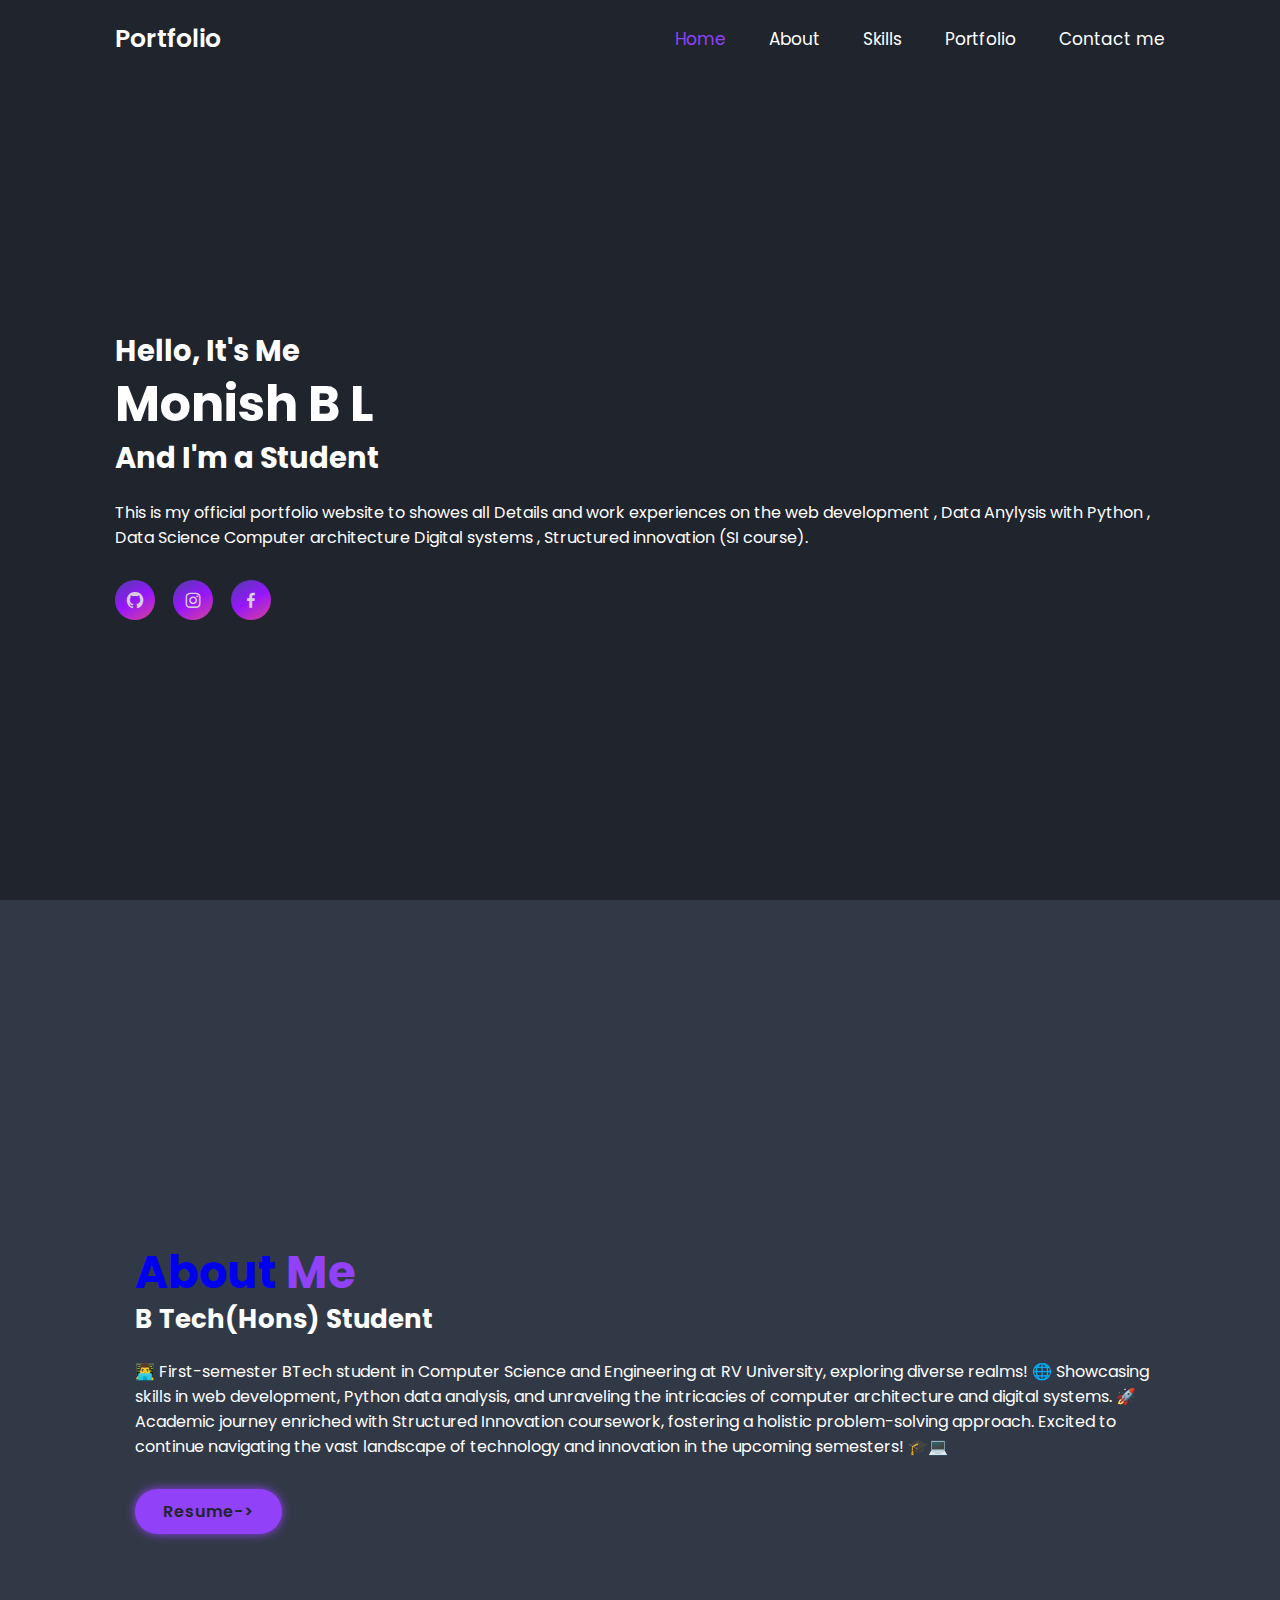
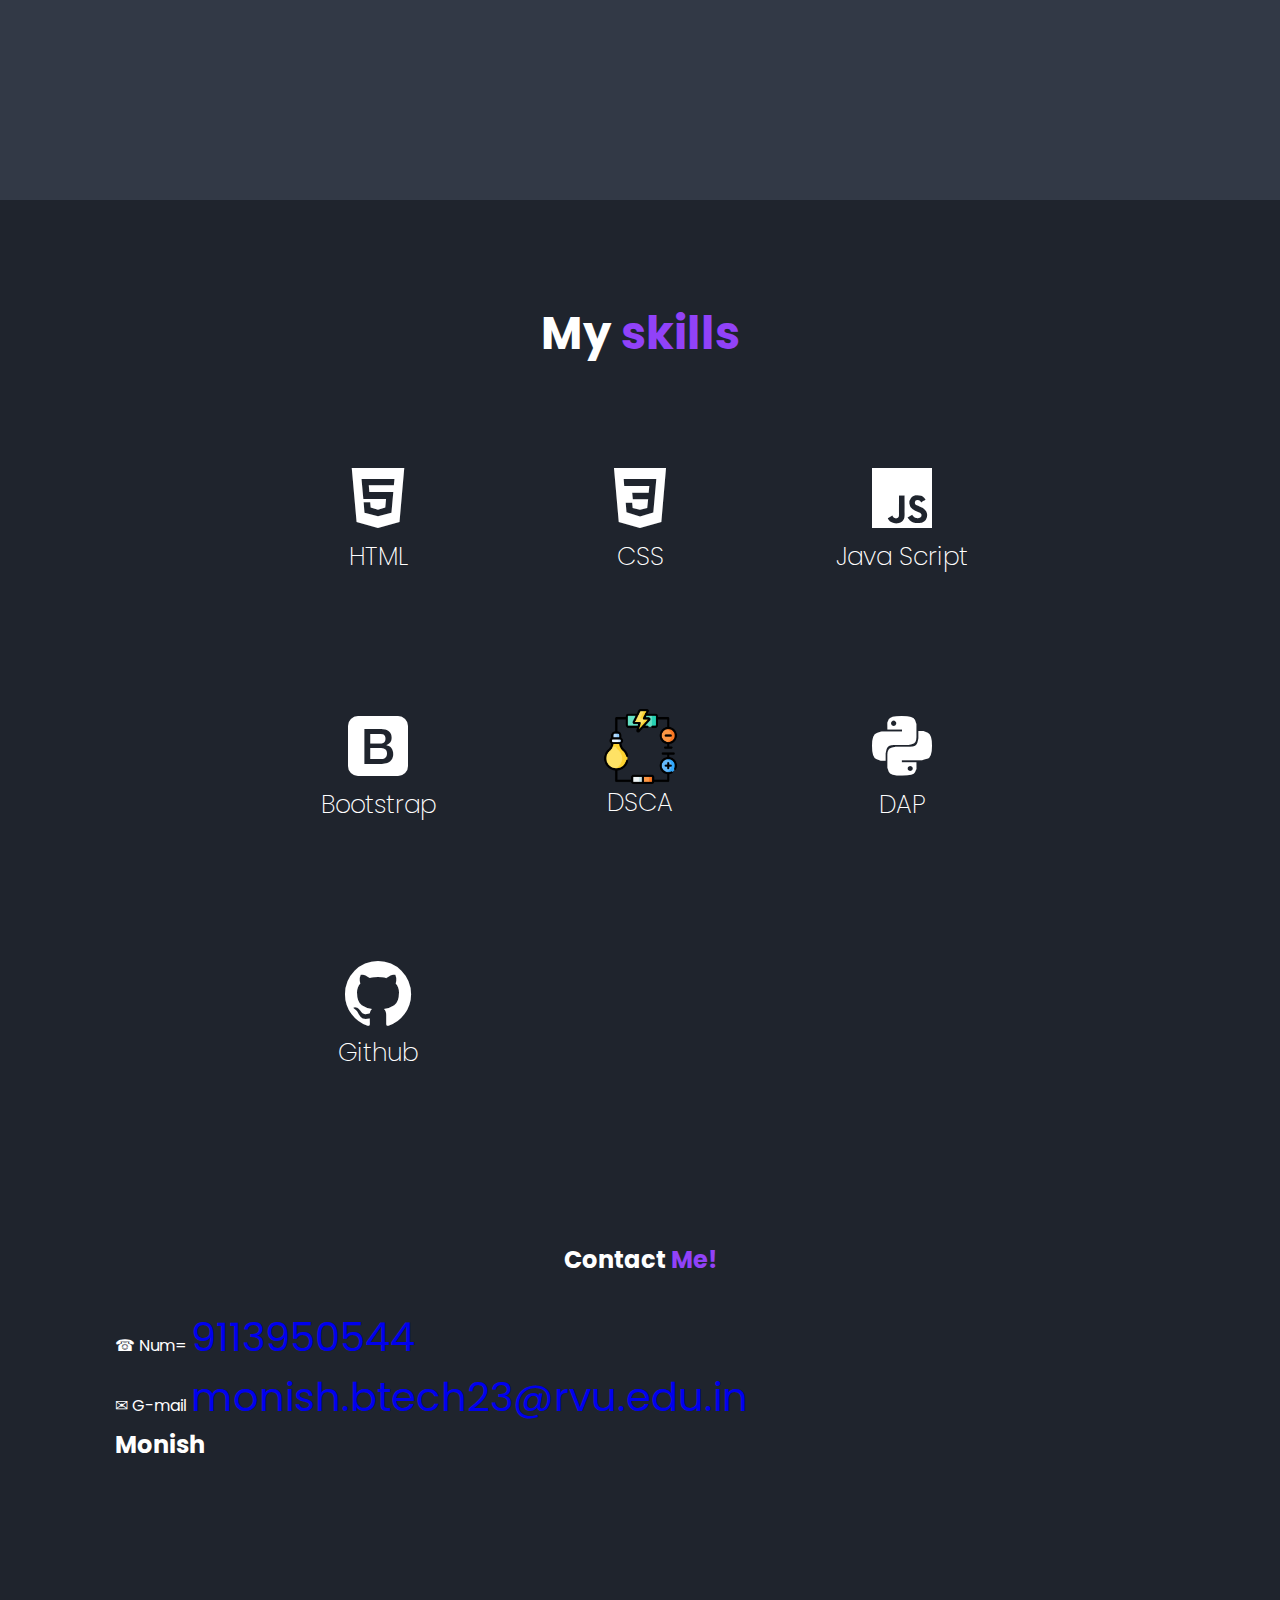
==== index.html @ 5103693e "Add files via upload" ====
<!DOCTYPE html>
<html lang="en">
  <head>
    <meta charset="UTF-8" />
    <meta http-equiv="X-UA-Compatible" content="IE=edge" />
    <meta name="viewport" content="width=device-width, initial-scale=1.0" />
    <title>Portfolio</title>

    <!-- box icons  -->
    <link
      href="https://unpkg.com/boxicons@2.1.4/css/boxicons.min.css"
      rel="stylesheet" />

    <!-- custom CSS  -->
    <link rel="stylesheet" href="style23.css" />
  </head>

  <body>
    <!-- header design  -->
    <header class="header">
      <a href="#" class="logo">Portfolio</a>

      <i class="bx bx-menu" id="menu-icon"></i>
      <nav class="navbar">
        <a href="#home" class="active">Home</a>
        <a href="#about">About</a>
        <a href="#skills">Skills</a>
        <a href="#portfolio">Portfolio</a>
        <a href="#contact me">Contact me</a>
      </nav>
    </header>

    <!-- home section  -->
    <section class="home" id="home">
      <div class="home-content">
        <h3>Hello, It's Me</h3>
        <h1>Monish B L</h1>
        <h3>And I'm a Student <span class="multiple-text"></span></h3>
        <p>
          This is my official portfolio website to showes all Details and work
          experiences on the web development , Data Anylysis with Python , Data Science Computer architecture Digital systems , Structured innovation (SI course).
        </p>
        <div class="social-media">
          <a href="https://github.com/Monish065"
            ><i class="bx bxl-github"></i
          ></a>
          <a href="https://www.instagram.com/monish_065/"
            ><i class="bx bxl-instagram"></i
          ></a>
          <a href="https://www.facebook.com/profile.php?id=100021613032560"
            ><i class="bx bxl-facebook"></i
          ></a>
        </div>
       
      </div>
      <div class="home-img">
        <img src="my.jpeg" alt="" />
      </div>
    </section>

    <!-- about section design -->
    <section class="about" id="about">
      <div class="about-img">
      </div>
      <div class="about-content">
        <a href="monish.html"><h2 class="heading">About <span>Me</span></h2></a>
        <h3>B Tech(Hons) Student</h3>
        <p>
        
          👨‍💻 First-semester BTech student in Computer Science and Engineering at RV University, exploring diverse realms! 🌐 Showcasing skills in web development, Python data analysis, and unraveling the intricacies of computer architecture and digital systems. 🚀 Academic journey enriched with Structured Innovation coursework, fostering a holistic problem-solving approach. Excited to continue navigating the vast landscape of technology and innovation in the upcoming semesters! 🎓💻  
        </p>
        <a href="monish.html" class="btn">Resume-></a>
      </div>
    </section>

    <!-- skills section  -->
    <section class="skills" id="skills">
      <div>
        <h2 class="heading">My <span>skills</span></h2>
      </div>

      <div class="skills-items">
        <div class="skill-card card-1">
          <i class="bx bxl-html5"></i>
          <h3>HTML</h3>
         
        </div>
        <div class="skill-card card-2">
          <i class="bx bxl-css3"></i>
          <h3>CSS</h3>
          
        </div>
        <div class="skill-card card-3">
          <i class="bx bxl-javascript"></i>
          <h3>Java Script</h3>
         
        </div>
        <div class="skill-card card-4">
          <i class="bx bxl-bootstrap"></i>
          <h3>Bootstrap</h3>
         
        </div>
        <div class="skill-card card-5">
          <img src="electricity.png" alt="Electricity Image" style="width: 75px;">
          <h3>DSCA</h3>
          
        </div>
        <div class="skill-card card-6">
          <i class="bx bxl-python"></i>
          <h3>DAP</h3>
         
        </div>
        <div class="skill-card card-8">
          <i class="bx bxl-github"></i>
          <h3>Github</h3>
          </div>

    </section>


      <!-- Project 3 -->
  <!-- Project 3 -->
</section>
          <!-- contact section design -->
          <section class="contact" id="contact me">
            <h2 class="heading" style="font-size: 24px;">Contact <span>Me!</span></h2>
            <p style="font-size: 16px;">
              &phone; Num= <a href="tel:9113950544" style="font-size: 40px;">9113950544</a><br>
              &#9993; G-mail <a href="mailto:monish.btech23@rvu.edu.in" style="font-size: 40px;">monish.btech23@rvu.edu.in</a><br>
              <div class="col">
                <h3 style="font-size: 24px;">Monish</h3>
              </div>
            </p>
          </section>
          
         <!-- java script link  -->
    <script src="script.js"></script>
  </body>
</html>
---- style23.css ----
/* @import url(); */
/* @import url('https://fonts.googleapis.com/css2?family=Poppins:ital,wght@300;400;500;600;700;800;900&display=swap'); */

/* @import url('https://fonts.googleapis.com/css2?family=Poppins:ital,wght@1,300&display=swap'); */
@import url("https://fonts.googleapis.com/css2?family=Poppins:ital,wght@0,300;1,300&display=swap");

* {
  margin: 0;
  padding: 0;
  box-sizing: border-box;
  text-decoration: none;
  border: none;
  outline: none;
  scroll-behavior: smooth;
  font-family: "Poppins", sans-serif;
}

:root {
  --bg-color: #1f242d;
  --second-bg-color: #323946;
  --text-color: #fff;
  --main-color: #9142f8;
}

html {
  font-size: 62.5%;
  overflow-x: hidden;
  scroll-behavior: smooth;
}

body {
  background: var(--bg-color);
  color: var(--text-color);
}
section {
  min-height: 100vh;
  padding: 10rem 9% 2rem;
}

/* header and navbar  */
.header {
  position: fixed;
  top: 0;
  left: 0;
  width: 100%;
  padding: 2rem 9%;
  background: var(--bg-color);
  display: flex;
  justify-content: space-between;
  align-items: center;
  z-index: 100;
  /* margin: 3rem; */
}
.header.sticky {
  border-bottom: 0.1rem solid rgba(0, 0, 0, 0.2);
}
.logo {
  font-size: 2.5rem;
  color: var(--text-color);
  font-weight: 600;
  cursor: default;
}
.navbar a {
  font-size: 1.7rem;
  color: var(--text-color);
  margin-left: 4rem;
  transition: 0.8s;
}

.navbar a:hover,
.navbar a.active {
  color: var(--main-color);
}

#menu-icon {
  font-size: 3.6rem;
  color: var(--main-color);
  display: none;
}
/* home section  start */
.home {
  display: flex;
  justify-content: center;
  align-items: center;
}
.home-img img {
  width: 40vw;
  animation: floatImage 4s ease-in-out infinite;
}
@keyframes floatImage{
  0%{
    transform: translateY(0) ;
  }
  50%{
    transform: translateY(-2.4rem);
  }
  100%{
    transform: translateY(0);
  }
}
.home-content h3 {
  font-size: 2.9rem;
  font-weight: 700;
}
span {
  color: var(--main-color);
}
.home-content h3:nth-of-type(2) {
  margin-bottom: 2rem;
}

.home-content h1 {
  font-size: 4.9rem;
  font-weight: 700;
  line-height: 1.3;
}
.home-content p {
  font-size: 1.6rem;
}
.social-media a {
  display: inline-flex;
  justify-content: center;
  align-items: center;
  width: 4rem;
  height: 4rem;
  background: transparent;
  border-radius: 50%;
  font-size: 2rem;
  color: #d7cfdd;
  margin: 3rem 1.5rem 3rem 0;
  transition: 0.5s ease;
  background: linear-gradient(-30deg, #da4197, #9516fc, #513da8);
}
.social-media a:hover {
  background: var(--second-bg-color);
  color: var(--text-color);
  box-shadow: 0.1 0.9 2rem var(--main-color);
}

.btn {
  display: inline-block;
  padding: 1rem 2.8rem;
  background: var(--main-color);
  border-radius: 4rem;
  box-shadow: 0 0 1rem var(--main-color);
  font-size: 1.6rem;
  color: var(--bg-color);
  letter-spacing: 0.1rem;
  font-weight: 600;
  transition: 1s ease;
}

.btn:hover {
  box-shadow: none;
}
/* home section end  */
/* about section start  */
.about {
  display: flex;
  justify-content: center;
  align-items: center;
  gap: 2rem;
  background: #323946;
}
.about-img img {
  width: 45rem;
  animation: floatImage 4s ease-in-out infinite;
}
@keyframes floatImage{
  0%{
    transform: translateY(0) ;
  }
  50%{
    transform: translateY(-2.4rem);
  }
  100%{
    transform: translateY(0);
  }
}
.heading {
  text-align: center;
  font-size: 4.5rem;
}
.about-content h2 {
  text-align: left;
  line-height: 1.2;
}
.about-content h3 {
  font-size: 2.6rem;
}
.about-content p {
  font-size: 1.6rem;
  margin: 2rem 0 3rem;
}
/* skills section start  */
.skills {
  display: flex;
  align-items: center;
  justify-content: center;
  flex-direction: column;
}
.skills h2 {
  margin-bottom: 4rem;
}
.skills-items {
  display: grid;
  grid-template-columns: repeat(3, 1fr);
  gap: 3rem;
}
.skill-card {
  margin: 50px;
  display: flex;
  align-items: center;
  justify-content: center;
  flex-direction: column;
  cursor: pointer;
  transition: cubic-bezier(0.075, 0.82, 0.165, 1);
}
.skill-card:hover {
  border-radius: 1rem solid;
  transform: scale(1.05);
}
.skill-card .bx {
  font-size: 8rem;
  transition: 0.4s ease;
}
.skill-card .bx:hover {
  color: #9142f8;
}
.skill-card h3 {
  font-size: 2.5rem;
  font-weight: 200;
}
.skill-card p {
  text-align: center;
  font-size: 1.3rem;
  opacity: 0.5;
}

/* portfolio section start  */
.portfolio {
  background: var(--second-bg-color);
}

.portfolio h2 {
  margin-bottom: 4rem;
}

.portfolio-container {
  display: grid;
  grid-template-columns: repeat(3, 1fr);
  align-items: center;
  gap: 2.5rem;
}
.portfolio-container .portfolio-box {
  position: relative;
  border-radius: 2rem;
  box-shadow: 0 0 1rem var(--bg-color);
  overflow: hidden;
  display: flex;
}
.portfolio-box img {
  width: 100%;
  transition: 0.5s ease;
}
.portfolio-box:hover img {
  transform: scale(1.1);
}
.portfolio-box .portfolio-layer {
  position: absolute;
  bottom: 0;
  left: 0;
  width: 100%;
  height: 100%;
  background: linear-gradient(-30deg, #0b121f70, #160b1fea, #020107f8);
  display: flex;
  justify-content: center;
  align-items: center;
  flex-direction: column;
  text-align: center;
  padding: 0 4rem;
  transform: translateY(100%);
  transition: 0.5s ease;
}
.portfolio-box:hover .portfolio-layer {
  transform: translateY(0%);
}
.portfolio-layer h4 {
  font-size: 3rem;
}

.portfolio-layer p {
  font: size 1.6rem;
  margin: 0.3rem 0 1rem;
}

.portfolio-layer a {
  display: inline-flex;
  justify-content: center;
  align-items: center;
  width: 5rem;
  height: 5rem;
  background: var(--text-color);
  border-radius: 50%;
}
.portfolio-layer a i {
  font-size: 2rem;
  color: var(--second-bg-color);
}
.contact h2{
  margin-bottom: 3rem;
}
.contact form{
  max-width: 70rem;
  margin: 1rem auto;
  text-align: center;
  margin-bottom: 3rem;
}
.contact form .input-box {
  display: flex;
  justify-content: space-between;
  flex-wrap: wrap;
}
.contact form .input-box input,
.contact form textarea {
  width: 100%;
  padding: 1.5rem ;
  font-size: 1.6rem;
  color: var(--text-color);
  background: var(--second-bg-color);
  border-radius: .8rem;
  margin: .7rem 0;
}
.contact form .input-box input{
  width: 49%;
}
.btn:hover{
  cursor: pointer;
}

/* responsive section */
@media (max-width: 1200px) {
  html {
    font-size: 60%;
  }
}
@media (max-width: 992px) {
  .header {
    padding: 2rem 4%;
  }
  
  .home-img img {
    width: 40vw;
  }
  .about{
    padding-bottom: 7rem;
  }
  .about-img img{
    width: 40vw;
  }
  .skills{
    padding-bottom: 7rem;
  }
  .portfolio{
    padding-bottom: 7rem;
  }
  .contact{
    min-height: auto;
  }
 
}
@media (max-width: 767px) {
  #menu-icon {
    display: block;
  }
  .navbar {
    width: 100%;
    position: absolute;
    left: 0;
    top: 100%;
    background: #1f242d;
    /* background: rgba(rgba(0, 0, 0, 0.2)); */
    display: none;
  }
  .navbar.active {
    display: block;
  }
  .navbar a {
    display: block;
    margin: 2rem;
    font-size: 2rem;
  }
  .home {
    flex-direction: column;
  }
  .about {
    flex-direction: column-reverse;
  }
  
  .home-img img {
    width: 70vw;
  }
  .about-img img{
    width: 55vw;
  }
  .heading {
    font-size: 4rem;
  }
  .skills-items {
    grid-template-columns: repeat(2, 1fr);
    
  }
   .card-9 {
    grid-column: 1 / span 2;
    grid-row: 5;
  } 
  .portfolio-container{
     grid-template-columns: repeat(2, 1fr);
  }
  
  
}
@media (max-width: 620px) {
  .skills-items{
    grid-template-columns: repeat(1, 1fr);

  }
  .card-9{
    grid-column: auto;
    grid-row: auto;
  }
  .portfolio-container{
    grid-template-columns: repeat(1, 1fr);

  }
  .heading {
    font-size: 4.5rem;
  }

}
@media (max-width: 450px) {
  html{
    font-size: 50%;
  }
}
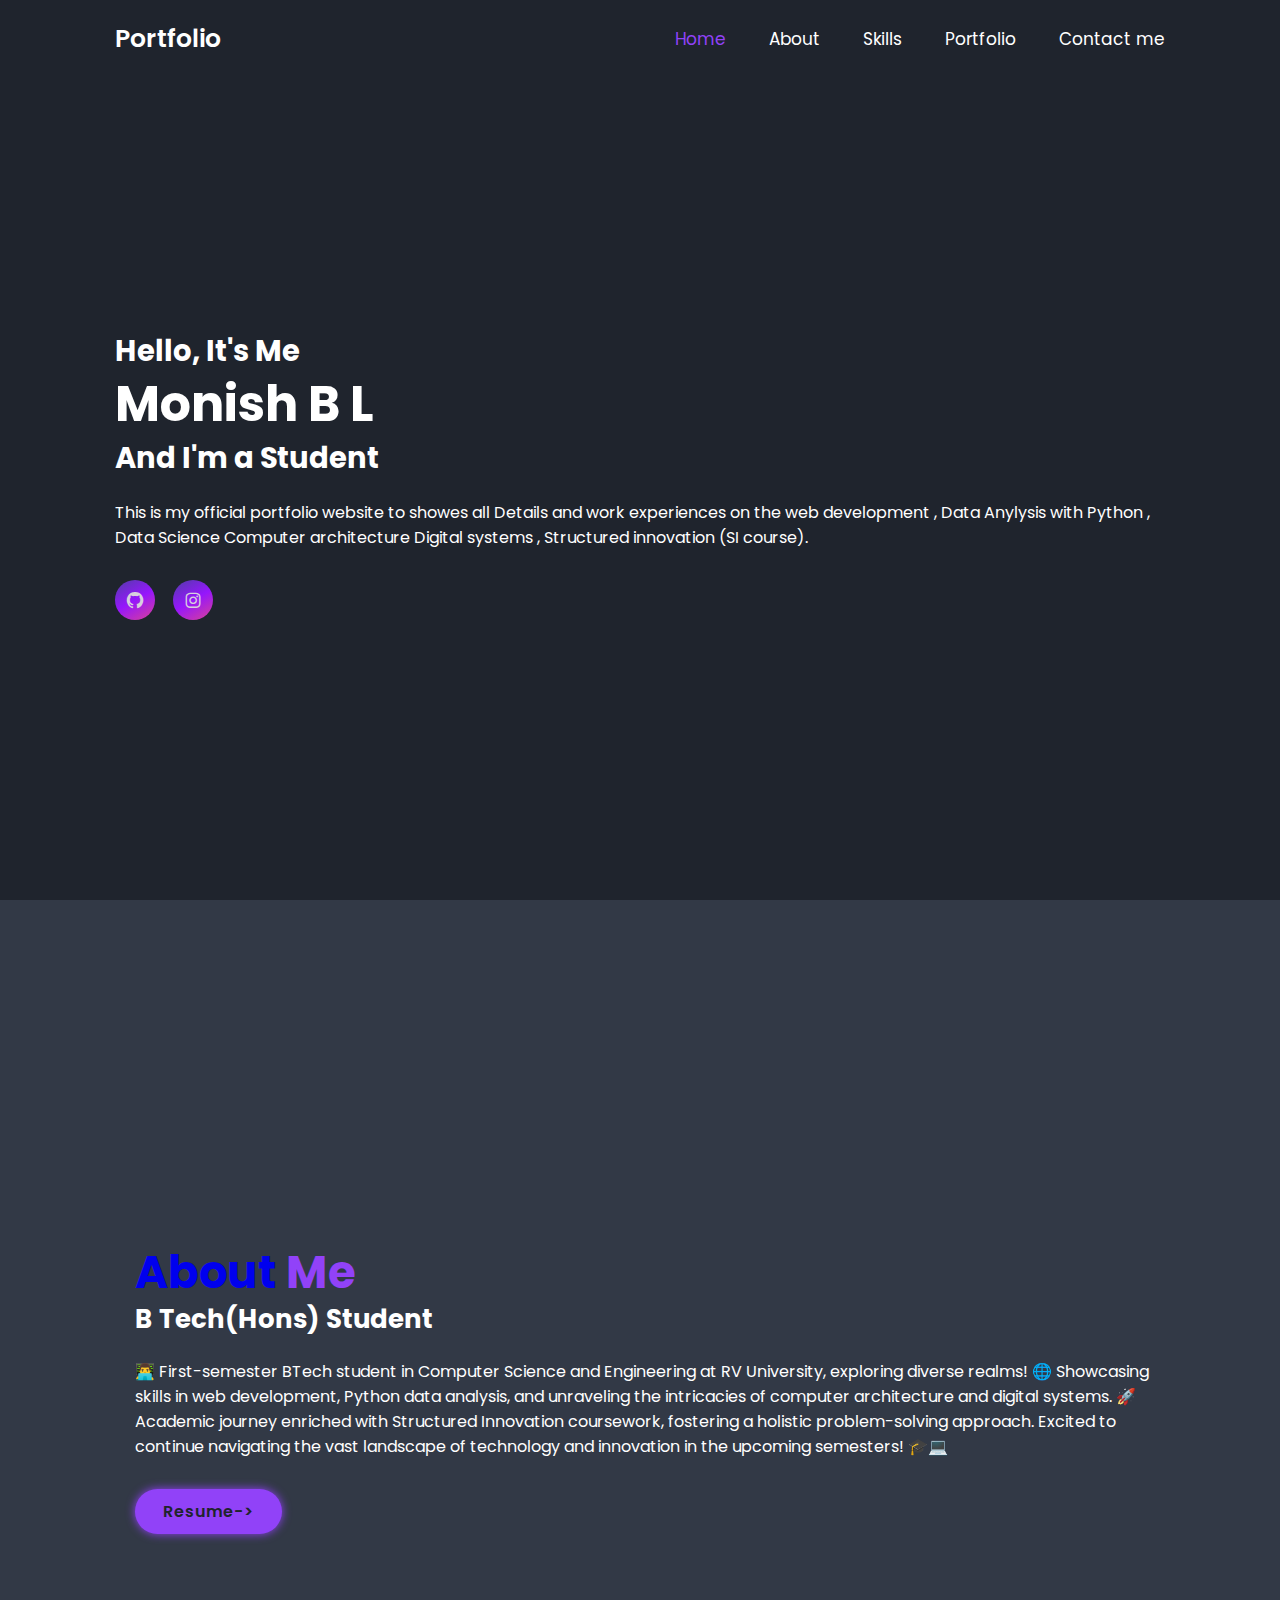
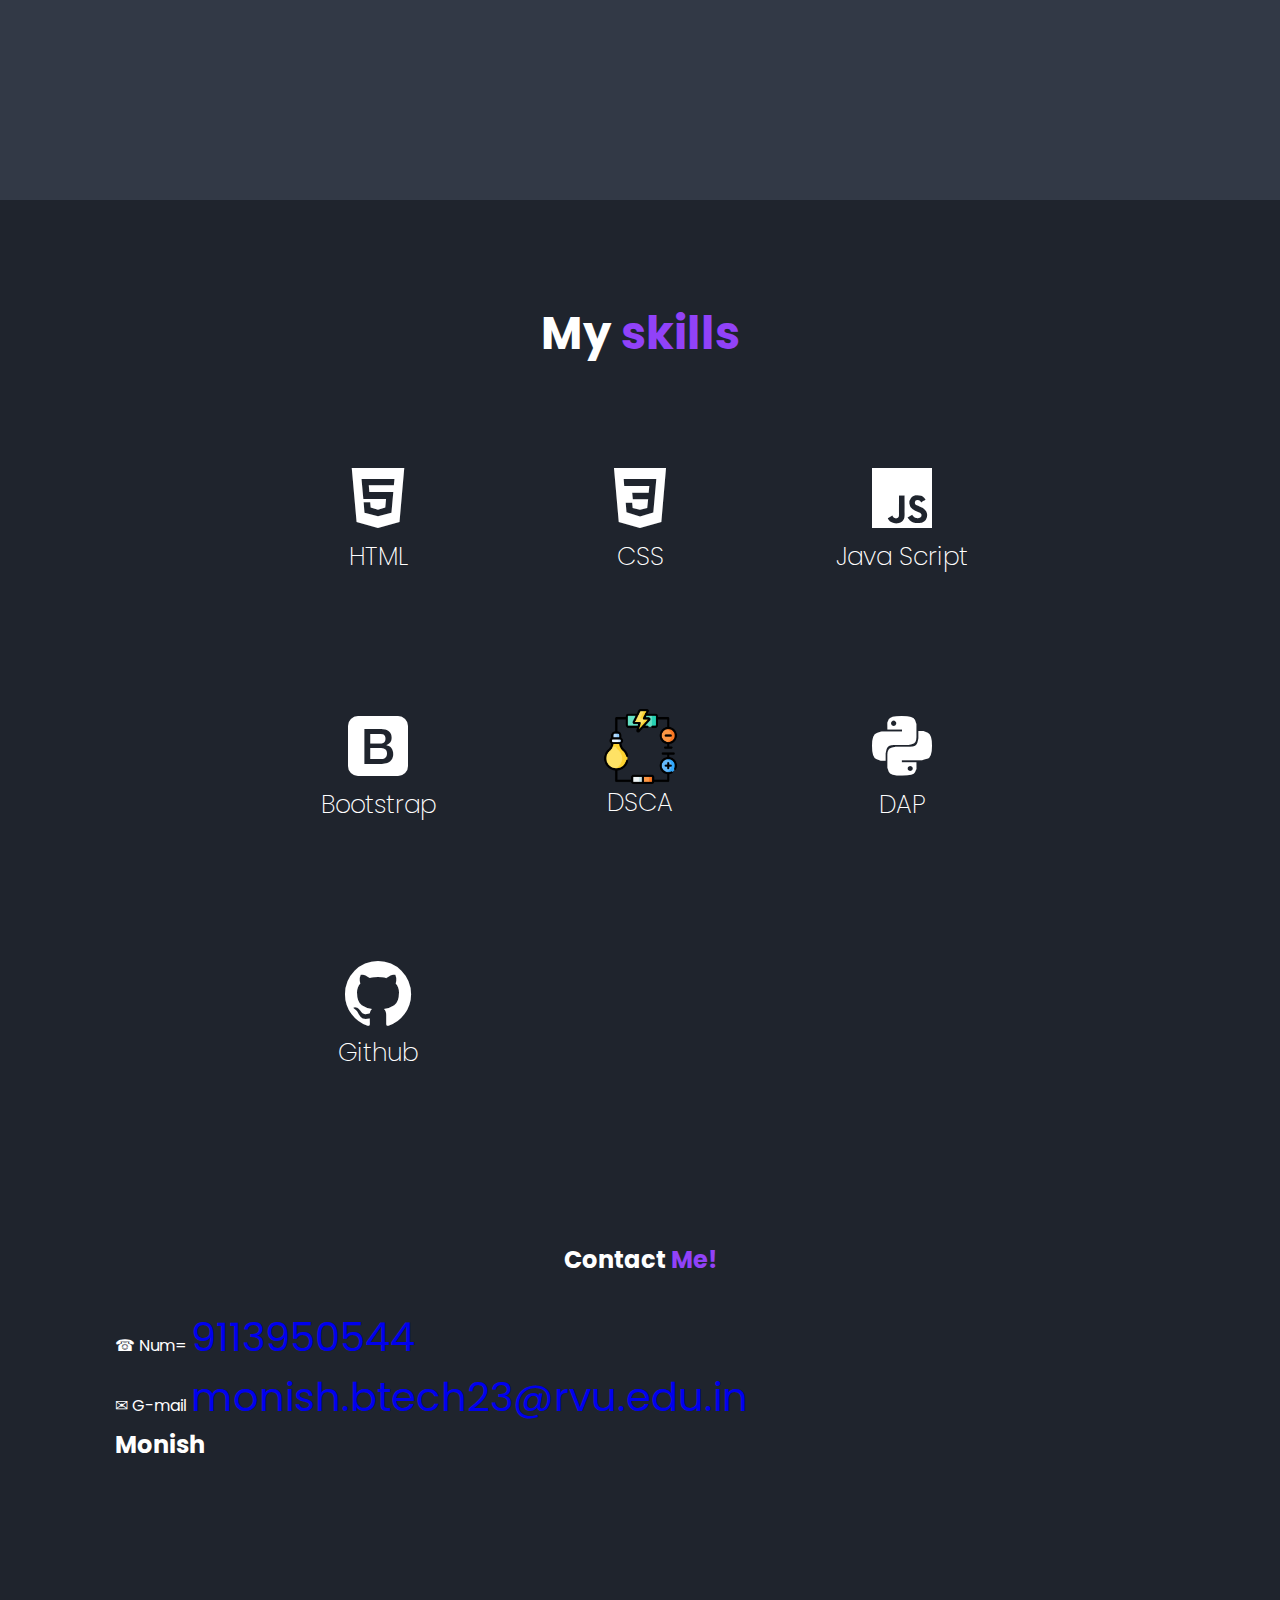
==== commit afc77fec: "Add files via upload" ====
--- a/index.html
+++ b/index.html
@@ -47,10 +47,7 @@
           <a href="https://www.instagram.com/monish_065/"
             ><i class="bx bxl-instagram"></i
           ></a>
-          <a href="https://www.facebook.com/profile.php?id=100021613032560"
-            ><i class="bx bxl-facebook"></i
-          ></a>
-        </div>
+         </div>
        
       </div>
       <div class="home-img">
